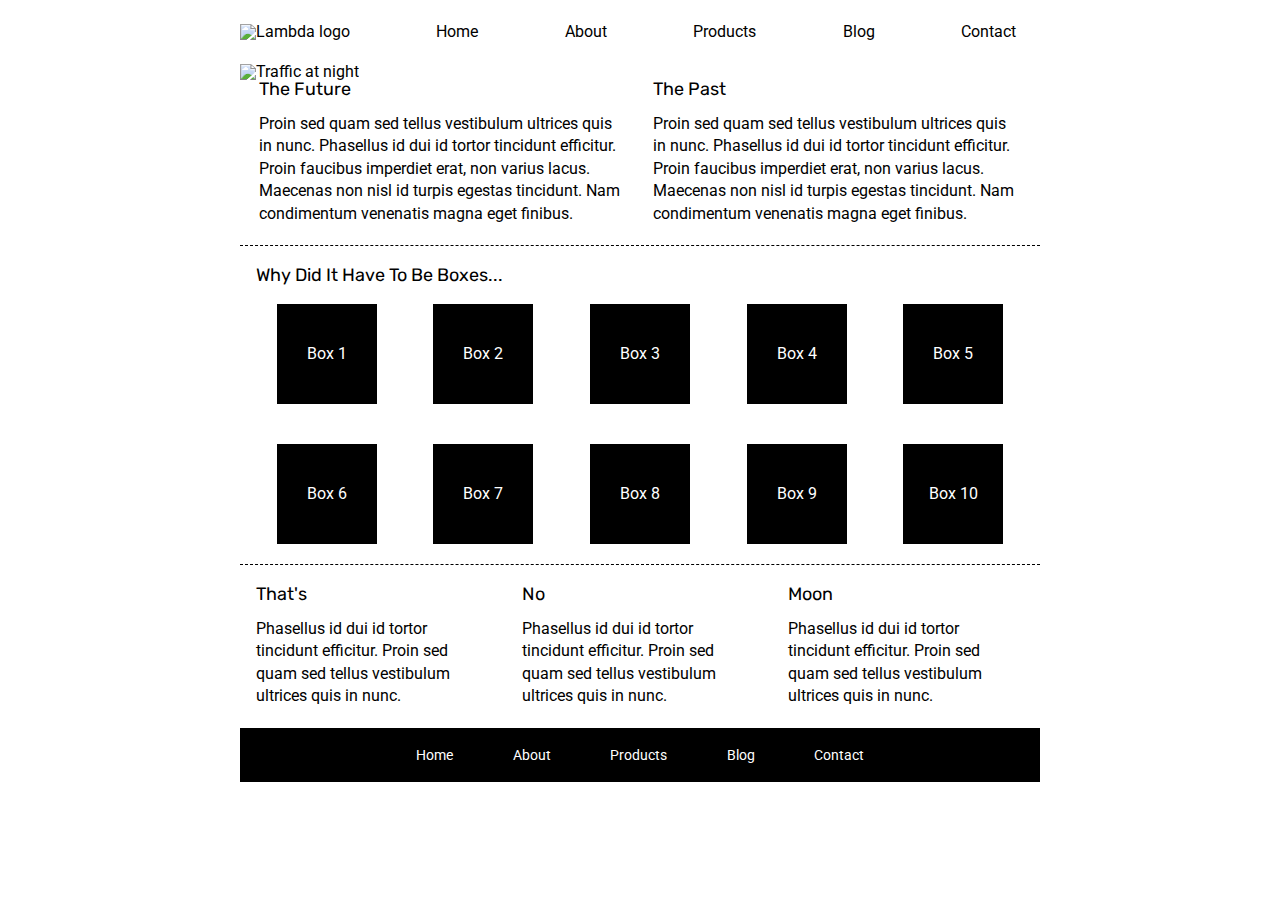
==== index.html @ 96e408af "Merge pull request #1 from CptHappyHands/Andrew-Cummings" ====
<!doctype html>

<html lang="en">
<head>
  <meta charset="utf-8">

  <title>Sprint Challenge - Home</title>

  <link href="https://fonts.googleapis.com/css?family=Roboto|Rubik" rel="stylesheet">
  <link rel="stylesheet" href="css/index.css">

</head>

<body>
    <header>
    <nav>
        <div class="link">
            <img src="img/lambda-black.png" alt="Lambda logo">
            <a href="#home">Home</a>
            <a href="#about" target="about.html">About</a>
            <a href="#products">Products</a>
            <a href="#blog">Blog</a>
            <a href="#contact">Contact</a>
        </div>
        <div>
            <img src="img/jumbo.jpg" alt="Traffic at night">
        </div>
    </nav>

    </header>
    <div class="container">
   
        <section class="top-content">
            <div class="text-container">
                <h2>The Future</h2>
                <p>Proin sed quam sed tellus vestibulum ultrices quis in nunc. Phasellus id dui id tortor tincidunt efficitur. Proin faucibus imperdiet erat, non varius lacus. Maecenas non nisl id turpis egestas tincidunt. Nam condimentum venenatis magna eget finibus.</p>
            </div>
            <div class="text-container">
                <h2>The Past</h2>
                <p>Proin sed quam sed tellus vestibulum ultrices quis in nunc. Phasellus id dui id tortor tincidunt efficitur. Proin faucibus imperdiet erat, non varius lacus. Maecenas non nisl id turpis egestas tincidunt. Nam condimentum venenatis magna eget finibus.</p>
            </div>
        </section>
        
        <section class="middle-content">
        
            <h2>Why Did It Have To Be Boxes...</h2>
            
            <div class="boxes">
                <div class="box">Box 1</div>
                <div class="box">Box 2</div>
                <div class="box">Box 3</div>
                <div class="box">Box 4</div>
                <div class="box">Box 5</div>
                <div class="box">Box 6</div>
                <div class="box">Box 7</div>
                <div class="box">Box 8</div>
                <div class="box">Box 9</div>
                <div class="box">Box 10</div>
            </div>
        
        </section>

        <section class="bottom-content">

            <div class="text-container">
                <h2>That's</h2>
                <p>Phasellus id dui id tortor tincidunt efficitur. Proin sed quam sed tellus vestibulum ultrices quis in nunc.</p>
            </div>
            <div class="text-container">
                <h2>No</h2>
                <p>Phasellus id dui id tortor tincidunt efficitur. Proin sed quam sed tellus vestibulum ultrices quis in nunc.</p>
            </div>
            <div class="text-container">
                <h2>Moon</h2>
                <p>Phasellus id dui id tortor tincidunt efficitur. Proin sed quam sed tellus vestibulum ultrices quis in nunc.</p>
            </div>

        </section>
        
        <footer>
            <nav>
                <a href="#">Home</a>
                <a href="#">About</a>
                <a href="#">Products</a>
                <a href="#">Blog</a>
                <a href="#">Contact</a>
            </nav>
        </footer>
    </div><!-- container -->        
</body>
</html>
---- css/index.css ----
/* http://meyerweb.com/eric/tools/css/reset/ 
   v2.0 | 20110126
   License: none (public domain)
*/

html, body, div, span, applet, object, iframe,
h1, h2, h3, h4, h5, h6, p, blockquote, pre,
a, abbr, acronym, address, big, cite, code,
del, dfn, em, img, ins, kbd, q, s, samp,
small, strike, strong, sub, sup, tt, var,
b, u, i, center,
dl, dt, dd, ol, ul, li,
fieldset, form, label, legend,
table, caption, tbody, tfoot, thead, tr, th, td,
article, aside, canvas, details, embed, 
figure, figcaption, footer, header, hgroup, 
menu, nav, output, ruby, section, summary,
time, mark, audio, video {
	margin: 0;
	padding: 0;
	border: 0;
	font-size: 100%;
	font: inherit;
	vertical-align: baseline;
}
/* HTML5 display-role reset for older browsers */
article, aside, details, figcaption, figure, 
footer, header, hgroup, menu, nav, section {
	display: block;
}
body {
	line-height: 1;
}
ol, ul {
	list-style: none;
}
blockquote, q {
	quotes: none;
}
blockquote:before, blockquote:after,
q:before, q:after {
	content: '';
	content: none;
}
table {
	border-collapse: collapse;
	border-spacing: 0;
}

* {
    box-sizing: border-box;
}

html, body {
    height: 100%;
    font-family: 'Roboto', sans-serif;
}

h1, h2, h3, h4, h5 {
    font-size: 18px;
    margin-bottom: 15px;
    font-family: 'Rubik', sans-serif;
}

p {
    line-height: 1.4;
}

.container {
    width: 800px;
    margin: 0 auto;
}
/*START HERE*/
nav {
    width: 800px;
    margin: 0 auto;
}

.link {
    display: flex;
    flex-flow: row nowrap;
    justify-content: space-between;
    align-items: center;
    margin-bottom: 3%;
    margin-top: 3%;
    margin-right: 3%;
}

.link a {
    text-decoration: none;
    color: black;
}

.box1 {
    color:
}

.box2 {
    color:
}

.box3 {
    color:
}

.box4 {
    color:
}

.box5 {
    color:
}

.box6 {
    color:
}

.box7 {
    color:
}

.box8 {
    color:
}

.box9 {
    color:
}

.box10 {
    color:
}


/*Dont change below here!*/

.top-content {
    display: flex;
    flex-wrap: wrap;
    justify-content: space-evenly;
    margin-bottom: 20px;
    border-bottom: 1px dashed black;
}

.top-content .text-container {
    width: 48%;
    padding: 0 1%;
    padding-bottom: 20px;  
}

.middle-content {
    margin-bottom: 20px;
    border-bottom: 1px dashed black;
}

.middle-content h2 {
    padding: 0 2%;
    margin-bottom: 0;
}

.middle-content .boxes {
    display: flex;
    flex-wrap: wrap;
    justify-content: space-evenly;
}

.middle-content .boxes .box {
    width: 12.5%;
    height: 100px;
    background: black;
    margin: 20px 2.5%;
    color: white;
    display: flex;
    align-items: center;
    justify-content: center;
}

.bottom-content {
    display: flex;
    margin: 0 2% 20px;
    justify-content: space-around;
}

.bottom-content .text-container {
    padding-right: 4%;
}

.bottom-content .text-container:last-child {
    padding-right: 0;
}

footer {
    width: 100%;
    background: black;
}

footer nav {
    width: 60%;
    display: flex;
    justify-content: space-between;
    align-items: center;
    padding: 20px 2%;
    font-size: 14px;
}

footer nav a {
    color: white;
    text-decoration: none;
}
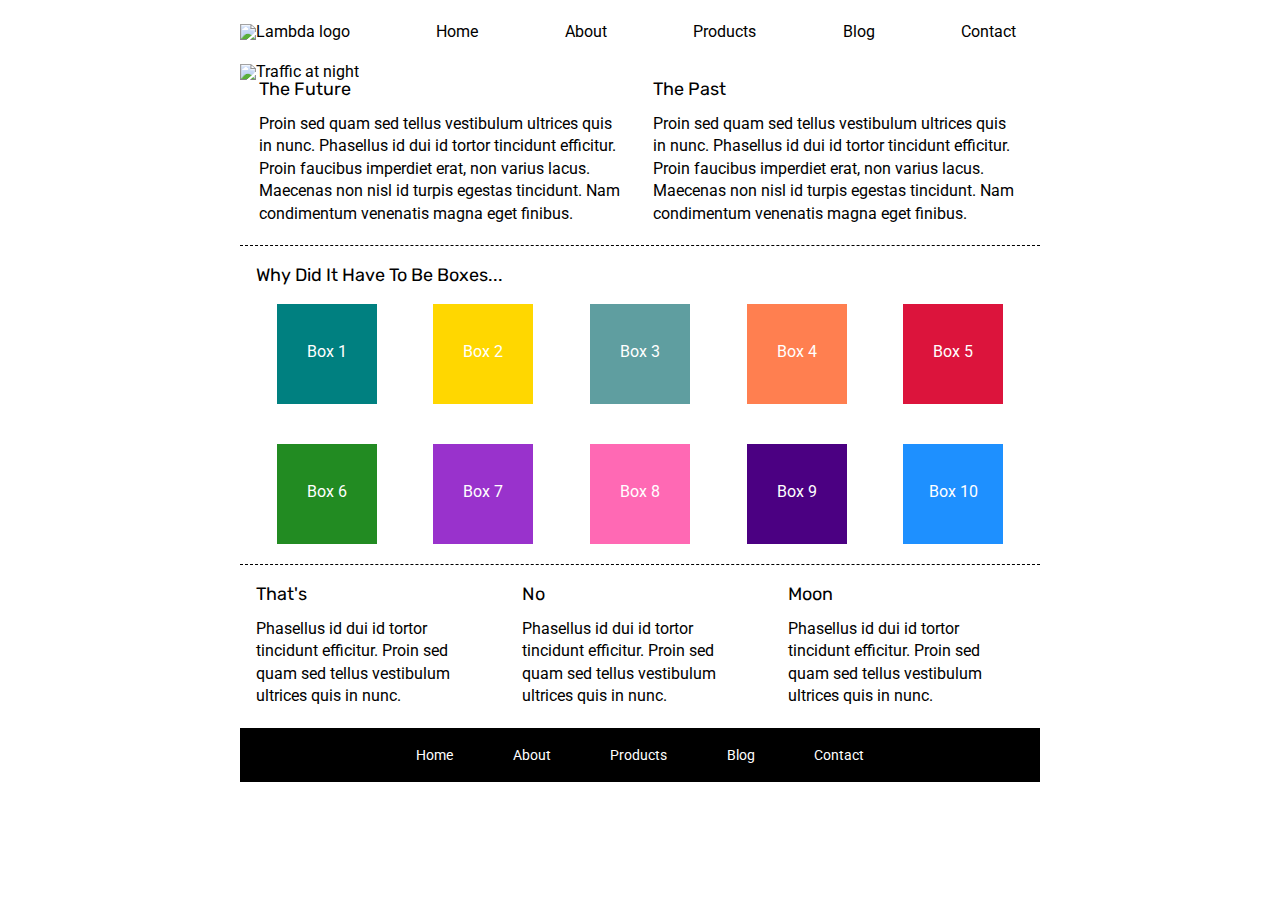
==== commit 80d37361: "Merge pull request #2 from CptHappyHands/Andrew-Cummings" ====
--- a/index.html
+++ b/index.html
@@ -17,7 +17,7 @@
         <div class="link">
             <img src="img/lambda-black.png" alt="Lambda logo">
             <a href="#home">Home</a>
-            <a href="#about" target="about.html">About</a>
+            <a href="about.html">About</a>
             <a href="#products">Products</a>
             <a href="#blog">Blog</a>
             <a href="#contact">Contact</a>
@@ -46,16 +46,16 @@
             <h2>Why Did It Have To Be Boxes...</h2>
             
             <div class="boxes">
-                <div class="box">Box 1</div>
-                <div class="box">Box 2</div>
-                <div class="box">Box 3</div>
-                <div class="box">Box 4</div>
-                <div class="box">Box 5</div>
-                <div class="box">Box 6</div>
-                <div class="box">Box 7</div>
-                <div class="box">Box 8</div>
-                <div class="box">Box 9</div>
-                <div class="box">Box 10</div>
+                <div class="box, box1">Box 1</div>
+                <div class="box, box2">Box 2</div>
+                <div class="box, box3">Box 3</div>
+                <div class="box, box4">Box 4</div>
+                <div class="box, box5">Box 5</div>
+                <div class="box, box6">Box 6</div>
+                <div class="box, box7">Box 7</div>
+                <div class="box, box8">Box 8</div>
+                <div class="box, box9">Box 9</div>
+                <div class="box, box10">Box 10</div>
             </div>
         
         </section>
@@ -80,7 +80,7 @@
         <footer>
             <nav>
                 <a href="#">Home</a>
-                <a href="#">About</a>
+                <a href="about.html">About</a>
                 <a href="#">Products</a>
                 <a href="#">Blog</a>
                 <a href="#">Contact</a>
--- a/css/index.css
+++ b/css/index.css
@@ -91,48 +91,9 @@
     color: black;
 }
 
-.box1 {
-    color:
-}
-
-.box2 {
-    color:
-}
-
-.box3 {
-    color:
-}
-
-.box4 {
-    color:
-}
-
-.box5 {
-    color:
-}
-
-.box6 {
-    color:
-}
-
-.box7 {
-    color:
-}
-
-.box8 {
-    color:
-}
-
-.box9 {
-    color:
-}
-
-.box10 {
-    color:
-}
-
-
-/*Dont change below here!*/
+
+
+/*Careful!*/
 
 .top-content {
     display: flex;
@@ -165,15 +126,115 @@
 }
 
 .middle-content .boxes .box {
-    width: 12.5%;
-    height: 100px;
-    background: black;
-    margin: 20px 2.5%;
-    color: white;
     display: flex;
     align-items: center;
     justify-content: center;
 }
+
+/*boxes*/
+
+.box1 {
+    background: teal;
+    width: 12.5%;
+    height: 100px;
+    margin: 20px 2.5%;
+    color: white;
+    text-align: center;
+    padding-top: 5%;
+}
+
+.box2 {
+    background: gold;
+    width: 12.5%;
+    height: 100px;
+    margin: 20px 2.5%;
+    color: white;
+    text-align: center;
+    padding-top: 5%;
+}
+
+.box3 {
+    background: cadetblue; 
+    width: 12.5%;
+    height: 100px;
+    margin: 20px 2.5%;
+    color: white;
+    text-align: center;
+    padding-top: 5%;
+}
+
+.box4 {
+    background: coral;
+    width: 12.5%;
+    height: 100px;
+    margin: 20px 2.5%;
+    color: white;
+    text-align: center;
+    padding-top: 5%;
+}
+
+.box5 {
+    background: crimson;
+    width: 12.5%;
+    height: 100px;
+    margin: 20px 2.5%;
+    color: white;
+    text-align: center;
+    padding-top: 5%;
+}
+
+.box6 {
+    background: forestgreen;
+    width: 12.5%;
+    height: 100px;
+    margin: 20px 2.5%;
+    color: white;
+    text-align: center;
+    padding-top: 5%;
+}
+
+.box7 {
+    background: darkorchid;
+    width: 12.5%;
+    height: 100px;
+    margin: 20px 2.5%;
+    color: white;
+    text-align: center;
+    padding-top: 5%;
+}
+
+.box8 {
+    background: hotpink;
+    width: 12.5%;
+    height: 100px;
+    margin: 20px 2.5%;
+    color: white;
+    text-align: center;
+    padding-top: 5%;
+}
+
+.box9 {
+    background: indigo;
+    width: 12.5%;
+    height: 100px;
+    margin: 20px 2.5%;
+    color: white;
+    text-align: center;
+    padding-top: 5%;
+}
+
+.box10 {
+    background: dodgerblue;
+    width: 12.5%;
+    height: 100px;
+    margin: 20px 2.5%;
+    color: white;
+    text-align: center;
+    padding-top: 5%;
+}
+
+/*end of boxes*/
+
 
 .bottom-content {
     display: flex;
@@ -206,4 +267,69 @@
 footer nav a {
     color: white;
     text-decoration: none;
+}
+
+/*Below is about page CSS*/
+
+.aboutNav {
+    width: 800px;
+}
+
+.top-about {
+    margin: 5%;
+    border-bottom: 1px dotted black;
+    width: 800px;
+}
+
+.top-about p {
+    margin-bottom: 2%;
+    
+}
+
+.mainBody {
+    margin-left: 27%;
+    margin-right: 25%;
+}
+
+.container-about-page {
+    display: flex;
+    flex-direction: row;
+    flex-wrap: wrap;
+    justify-content: space-between;
+    margin: 4%;
+    width: 800px;
+}
+.info {
+    display: flex;
+    flex-direction: column;
+    border-bottom: 1px dotted black;
+    width: 45%;
+    margin: 1%;
+}
+
+.info img {
+    width: 48%;
+}
+
+.info h2 {
+    margin-top: 3%;
+    margin-bottom: 3%;
+}
+
+.info p {
+    width: 60%;
+    margin-top: 3%;
+    margin-bottom: 3%;
+}
+
+.info h3 {
+    border: 2px solid black;
+    width: 18%;
+    text-align: center;
+    border-radius: 20%;
+    padding: 2%;
+}
+
+.aboutFooter {
+    margin-top: 3%;
 }